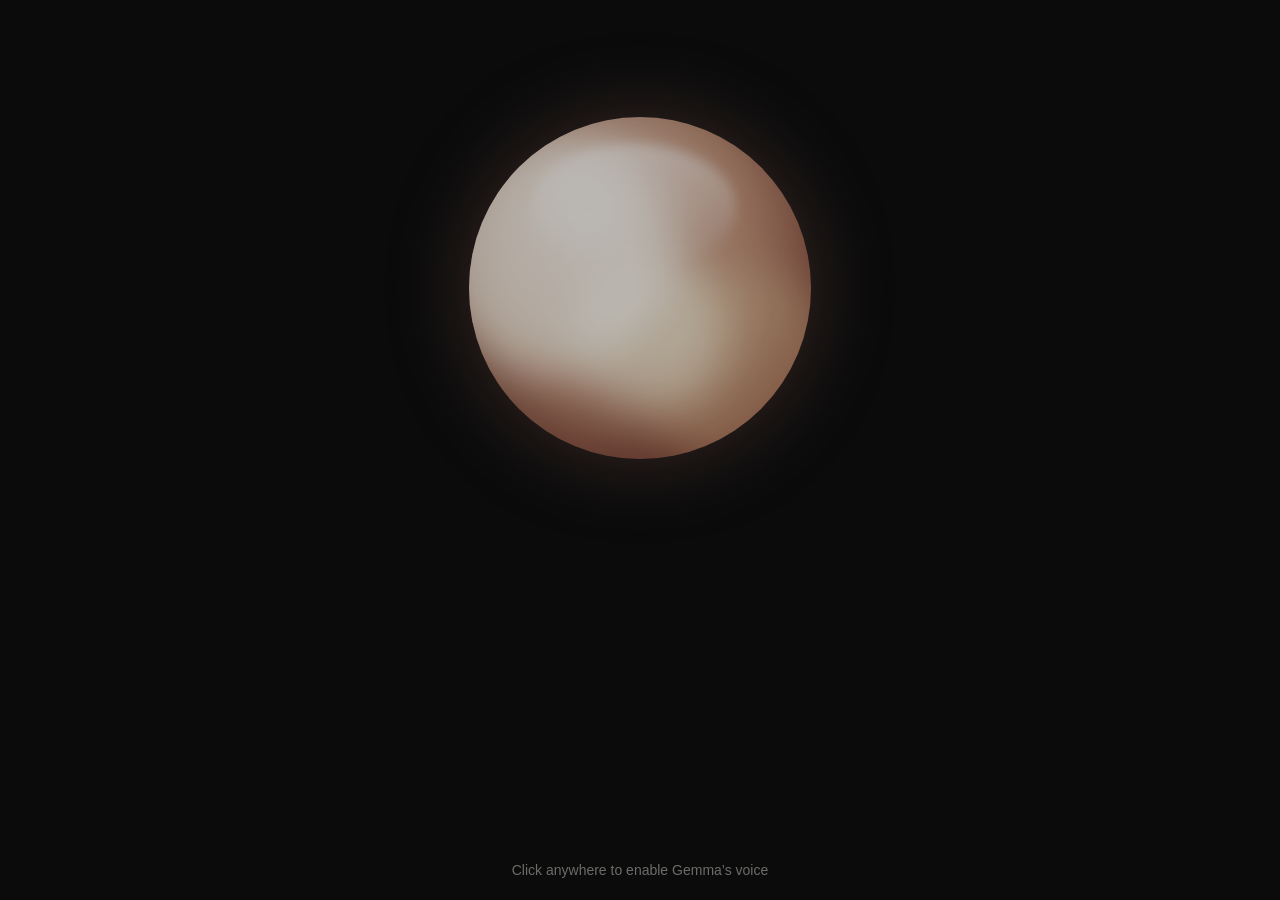
==== ui/index.html @ f49ed2bd "Gemma voice + live transcript UI" ====
<!doctype html>
<html lang="en">
<head>
<meta charset="utf-8">
<meta name="viewport" content="width=device-width, initial-scale=1">
<title>Gemma</title>
<link rel="stylesheet" href="style.css">
</head>
<body data-state="idle">
<main>
  <div class="orb-wrap">
    <div class="orb"><div class="blob b1"></div><div class="blob b2"></div><div class="blob b3"></div><div class="gloss"></div></div>
  </div>
  <div class="transcript" id="transcript"></div>
</main>
<div class="hint" id="hint">Click anywhere to enable Gemma’s voice</div>
<script src="app.js"></script>
</body>
</html>
---- ui/style.css ----
:root{--bg:#0B0B0C;--ink:#F4F2EE;--dim:#6E6C68;--hot:#FF6A2B}
*{box-sizing:border-box;margin:0}
[hidden]{display:none!important}
html,body{height:100%;background:var(--bg);color:var(--ink);overflow:hidden;
  font-family:-apple-system,"SF Pro Display","Helvetica Neue",Arial,sans-serif;-webkit-font-smoothing:antialiased}

main{height:100%;display:flex;flex-direction:column;align-items:center;justify-content:center;gap:6vh;padding:6vh 8vw}

/* orb */
.orb-wrap{width:min(38vh,380px);aspect-ratio:1;flex:none}
.orb{position:relative;width:100%;height:100%;border-radius:50%;overflow:hidden;
  background:radial-gradient(circle at 35% 30%,#FFD3B0,#FF8A4A 45%,#E2491A 80%);
  box-shadow:0 0 80px rgba(255,106,43,.35),inset 0 -20px 50px rgba(120,20,0,.35);
  animation:breathe 5s ease-in-out infinite;transition:filter .5s}
.blob{position:absolute;border-radius:50%;filter:blur(22px);opacity:.75;mix-blend-mode:screen}
.b1{width:70%;height:70%;left:-10%;top:5%;background:#FFE1C4;animation:s1 7s ease-in-out infinite}
.b2{width:60%;height:60%;right:-12%;bottom:-5%;background:#FF5A1F;animation:s2 9s ease-in-out infinite}
.b3{width:45%;height:45%;left:30%;top:40%;background:#FFC08A;animation:s3 6s ease-in-out infinite}
.gloss{position:absolute;inset:8% 22% 55% 18%;border-radius:50%;background:linear-gradient(rgba(255,255,255,.55),transparent);filter:blur(6px)}
@keyframes breathe{50%{transform:scale(1.03)}}
@keyframes s1{50%{transform:translate(30%,20%) scale(1.15)}}
@keyframes s2{50%{transform:translate(-35%,-25%) scale(.9)}}
@keyframes s3{50%{transform:translate(-30%,-35%) scale(1.25)}}

body[data-state=idle] .orb{filter:saturate(.4) brightness(.75)}
body[data-state=thinking] .orb{animation-duration:1.8s}
body[data-state=thinking] .blob{animation-duration:2.5s}
body.speaking .orb{animation:talk .3s ease-in-out infinite alternate}
body.speaking .blob{animation-duration:1.6s}
@keyframes talk{from{transform:scale(1)}to{transform:scale(1.08)}}

/* transcript */
.transcript{width:min(1100px,100%);height:30vh;display:flex;flex-direction:column;justify-content:flex-end;gap:14px;overflow:hidden;
  mask-image:linear-gradient(transparent,#000 45%)}
.line{font-size:clamp(18px,1.7vw,26px);line-height:1.35;color:var(--dim);text-align:center;transition:color .4s,font-size .4s}
.line.now{font-size:clamp(26px,2.6vw,42px);font-weight:600;color:var(--ink)}
.line .caret{display:inline-block;width:3px;height:.9em;background:var(--hot);vertical-align:-.1em;margin-left:5px;border-radius:2px;animation:blink .8s infinite}
@keyframes blink{50%{opacity:0}}

.hint{position:fixed;bottom:22px;left:50%;transform:translateX(-50%);font-size:14px;color:var(--dim)}
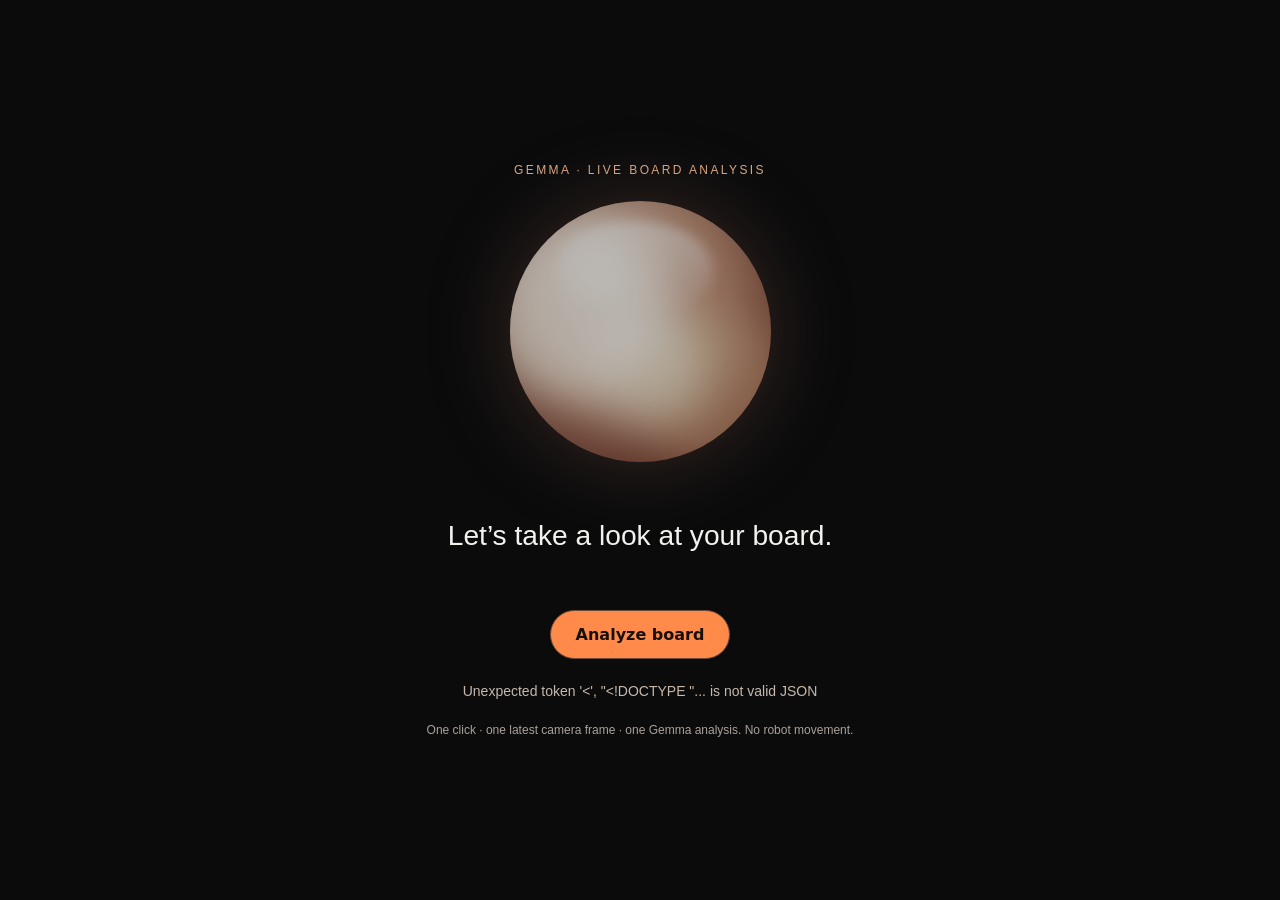
==== commit ad2800d1: "Add Jetson board analysis, live voice UI, DM40C reader, and robot integrations" ====
--- a/ui/index.html
+++ b/ui/index.html
@@ -1,19 +1,12 @@
 <!doctype html>
-<html lang="en">
-<head>
-<meta charset="utf-8">
-<meta name="viewport" content="width=device-width, initial-scale=1">
-<title>Gemma</title>
-<link rel="stylesheet" href="style.css">
-</head>
-<body data-state="idle">
-<main>
-  <div class="orb-wrap">
-    <div class="orb"><div class="blob b1"></div><div class="blob b2"></div><div class="blob b3"></div><div class="gloss"></div></div>
-  </div>
-  <div class="transcript" id="transcript"></div>
-</main>
-<div class="hint" id="hint">Click anywhere to enable Gemma’s voice</div>
-<script src="app.js"></script>
-</body>
-</html>
+<html lang="en"><head><meta charset="utf-8"><meta name="viewport" content="width=device-width, initial-scale=1"><title>Gemma · Board voice</title><link rel="stylesheet" href="style.css"></head>
+<body data-state="idle"><main>
+<p class="eyebrow">GEMMA · LIVE BOARD ANALYSIS</p>
+<div class="orb-wrap" aria-hidden="true"><div class="orb"><div class="blob b1"></div><div class="blob b2"></div><div class="blob b3"></div><div class="gloss"></div></div></div>
+<div id="transcript" class="transcript" aria-live="polite"><p class="line now">Let’s take a look at your board.</p></div>
+<div class="controls"><button id="analyze">Analyze board</button><button id="replay" hidden>Play voice</button><button id="stop" hidden>Stop voice</button></div>
+<p id="status" role="status">Checking camera and Jetson…</p>
+<details id="capture" hidden><summary id="frame-label">Frame used for this analysis</summary><img id="frame" alt="Exact camera frame analyzed by Gemma"></details>
+<p class="hint">One click · one latest camera frame · one Gemma analysis. No robot movement.</p>
+<audio id="voice" preload="auto"></audio>
+</main><script type="module" src="app.js"></script></body></html>
--- a/ui/style.css
+++ b/ui/style.css
@@ -38,3 +38,16 @@
 @keyframes blink{50%{opacity:0}}
 
 .hint{position:fixed;bottom:22px;left:50%;transform:translateX(-50%);font-size:14px;color:var(--dim)}
+html,body{min-height:100%;height:auto;overflow:auto}
+main{min-height:100vh;height:auto;gap:24px;padding:32px 6vw}
+.eyebrow{font-size:12px;letter-spacing:.2em;color:#dba883}
+.orb-wrap{width:min(29vh,280px)}
+.transcript{height:auto;min-height:100px;max-width:1000px;mask-image:none;overflow:visible;justify-content:center}
+.line.now{font-size:clamp(20px,2.2vw,30px);line-height:1.5;font-weight:500;white-space:pre-wrap}
+.controls{display:flex;gap:12px;flex-wrap:wrap;justify-content:center}
+button{border:1px solid #6d4a35;background:#ff8a4a;color:#17100b;border-radius:30px;padding:14px 25px;font:600 16px system-ui;cursor:pointer}
+button:disabled{opacity:.45;cursor:wait}#replay,#stop{background:transparent;color:var(--ink)}
+#status{color:#c7b8ad;max-width:750px;text-align:center;font-size:14px}
+.hint{position:static;transform:none;text-align:center;font-size:12px;color:#aaa19a}
+details{max-width:420px;width:100%;color:#aaa19a;text-align:center;font-size:13px}summary{cursor:pointer}#frame{max-width:100%;max-height:350px;margin-top:14px;border-radius:12px}
+@media(prefers-reduced-motion:reduce){.orb,.blob,body.speaking .orb,body.speaking .blob{animation:none}}
